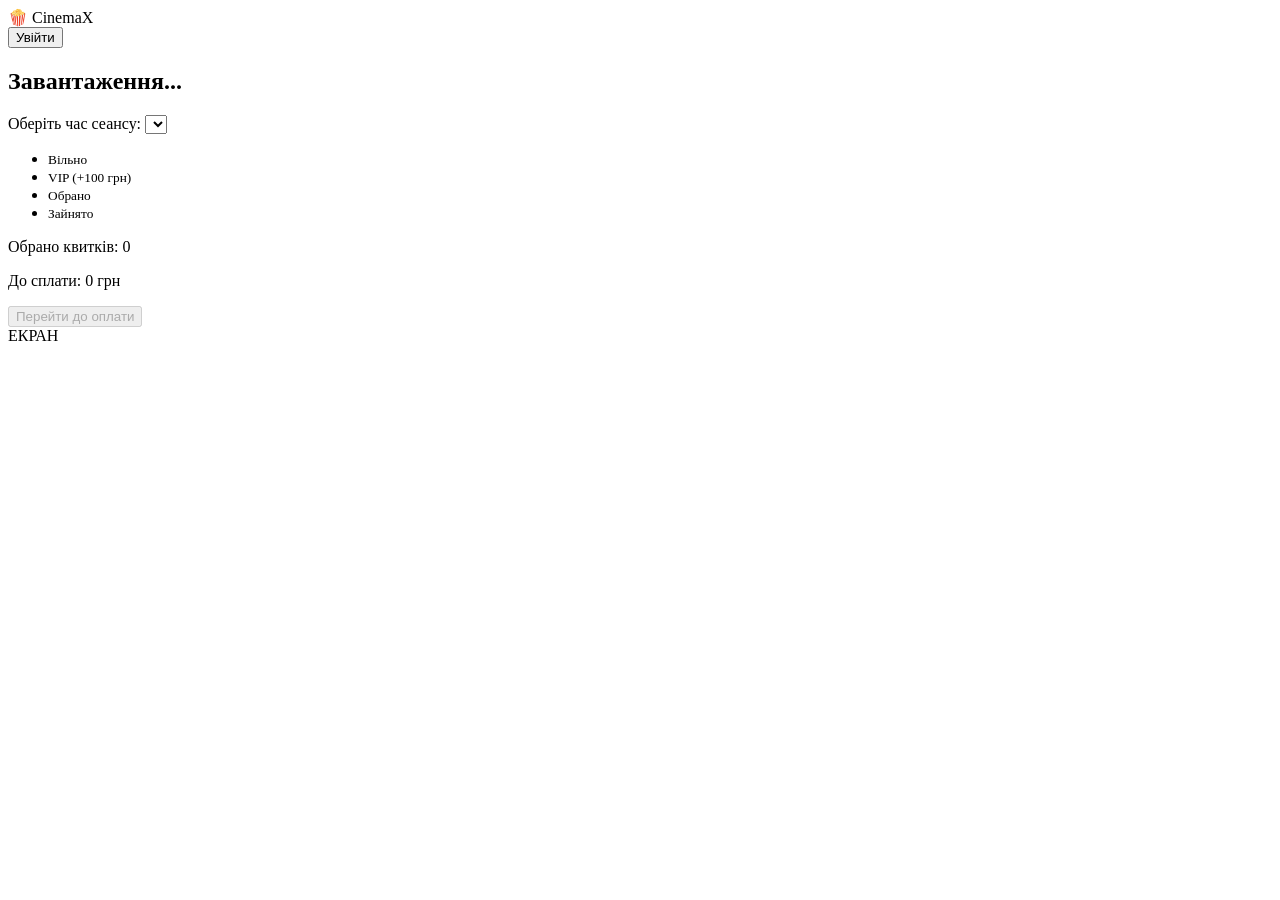
==== frontend/pages/booking/index.html @ 3bf314ae "Initial commit" ====
<!DOCTYPE html>
<html lang="uk">
<head>
    <meta charset="UTF-8" />
    <meta name="viewport" content="width=device-width, initial-scale=1.0" />
    <title>Вибір місць | Cinema Booking</title>
    <link rel="stylesheet" href="/assets/css/global.css" />
    <link rel="stylesheet" href="/pages/booking/style.css">
    
<script src="/pages/booking/script.js" defer></script>
</head>
<body>
<header class="navbar">
    <div class="logo" style="cursor:pointer;" onclick="window.location.href='../home/index.html'">🍿 CinemaX</div>
    <div class="nav-actions">
        <button id="auth-btn" class="btn-primary" onclick="window.location.href='../login/index.html'">Увійти</button>
    </div>
</header>

    <div class="glass-panel layout-grid">
        
        <aside class="sidebar">
            <div class="movie-info">
                <h1 id="movie-title">Завантаження...</h1>
                <p class="selected-date" id="selected-date"></p>
            </div>

            <div class="time-selector">
                <label>Оберіть час сеансу:</label>
                <select id="session-time">
                </select>
            </div>

            <ul class="showcase">
                <li><div class="seat"></div><small>Вільно</small></li>
                <li><div class="seat vip"></div><small>VIP (+100 грн)</small></li>
                <li><div class="seat selected"></div><small>Обрано</small></li>
                <li><div class="seat occupied"></div><small>Зайнято</small></li>
            </ul>

            <div class="checkout-panel">
                <p class="text">Обрано квитків: <span id="count">0</span></p>
                <p class="text">До сплати: <span id="total" class="highlight">0</span> грн</p>
<button id="book-btn" class="book-btn" disabled>Перейти до оплати</button>
                
                <div id="liqpay-container" style="display: none; margin-top: 15px;"></div>
            </div>
        </aside>

        <main class="cinema-hall">
            <div class="screen-container">
                <div class="screen-glow"></div>
                <div class="screen">ЕКРАН</div>
            </div>
            
            <div class="seats-wrapper" id="seats-container"></div>
        </main>

    </div>

    <script src="/assets/js/api.js"></script>
    <script src="/assets/js/auth.js"></script>

</body>
</html>
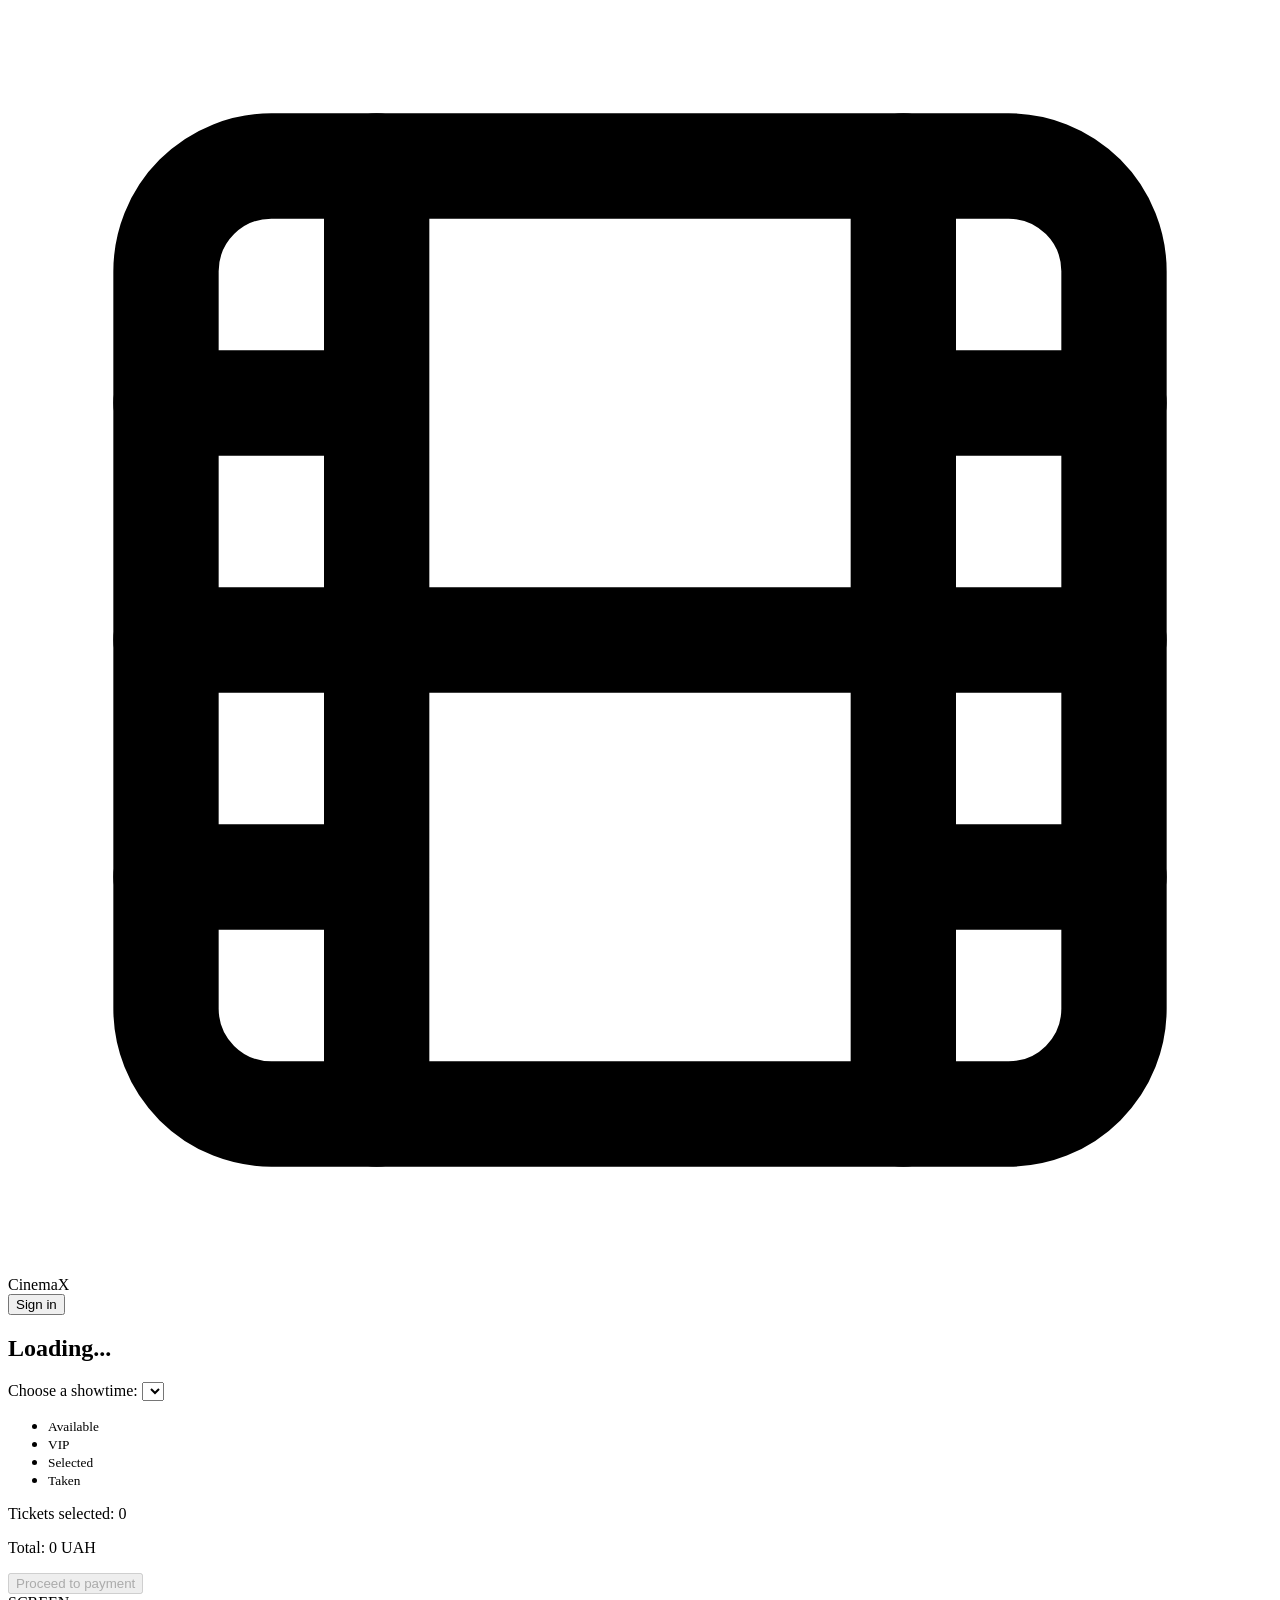
==== commit 08019909: "feat(frontend): design system refresh, English UI, admin UX" ====
--- a/frontend/pages/booking/index.html
+++ b/frontend/pages/booking/index.html
@@ -1,19 +1,19 @@
 <!DOCTYPE html>
-<html lang="uk">
+<html lang="en">
 <head>
     <meta charset="UTF-8" />
     <meta name="viewport" content="width=device-width, initial-scale=1.0" />
-    <title>Вибір місць | Cinema Booking</title>
-    <link rel="stylesheet" href="/assets/css/global.css" />
-    <link rel="stylesheet" href="/pages/booking/style.css">
+    <title>Seat selection | CinemaX</title>
+    <link rel="stylesheet" href="/assets/css/global.css?v=3" />
+    <link rel="stylesheet" href="/pages/booking/style.css?v=3">
     
-<script src="/pages/booking/script.js" defer></script>
+<script src="/pages/booking/script.js?v=3" defer></script>
 </head>
 <body>
 <header class="navbar">
-    <div class="logo" style="cursor:pointer;" onclick="window.location.href='../home/index.html'">🍿 CinemaX</div>
+    <div class="logo" style="cursor:pointer;" onclick="window.location.href='../home/index.html'"><svg class="icon" viewBox="0 0 24 24" fill="none" stroke="currentColor" stroke-width="2" stroke-linecap="round" stroke-linejoin="round"><rect width="18" height="18" x="3" y="3" rx="2"/><path d="M7 3v18M3 7.5h4M17 7.5h4M3 12h18M3 16.5h4M17 16.5h4M17 3v18"/></svg> CinemaX</div>
     <div class="nav-actions">
-        <button id="auth-btn" class="btn-primary" onclick="window.location.href='../login/index.html'">Увійти</button>
+        <button id="auth-btn" class="btn-primary" onclick="window.location.href='../login/index.html'">Sign in</button>
     </div>
 </header>
 
@@ -21,27 +21,27 @@
         
         <aside class="sidebar">
             <div class="movie-info">
-                <h1 id="movie-title">Завантаження...</h1>
+                <h1 id="movie-title">Loading...</h1>
                 <p class="selected-date" id="selected-date"></p>
             </div>
 
             <div class="time-selector">
-                <label>Оберіть час сеансу:</label>
+                <label>Choose a showtime:</label>
                 <select id="session-time">
                 </select>
             </div>
 
             <ul class="showcase">
-                <li><div class="seat"></div><small>Вільно</small></li>
-                <li><div class="seat vip"></div><small>VIP (+100 грн)</small></li>
-                <li><div class="seat selected"></div><small>Обрано</small></li>
-                <li><div class="seat occupied"></div><small>Зайнято</small></li>
+                <li><div class="seat"></div><small>Available</small></li>
+                <li><div class="seat vip"></div><small>VIP</small></li>
+                <li><div class="seat selected"></div><small>Selected</small></li>
+                <li><div class="seat occupied"></div><small>Taken</small></li>
             </ul>
 
             <div class="checkout-panel">
-                <p class="text">Обрано квитків: <span id="count">0</span></p>
-                <p class="text">До сплати: <span id="total" class="highlight">0</span> грн</p>
-<button id="book-btn" class="book-btn" disabled>Перейти до оплати</button>
+                <p class="text">Tickets selected: <span id="count">0</span></p>
+                <p class="text">Total: <span id="total" class="highlight">0</span> UAH</p>
+<button id="book-btn" class="book-btn" disabled>Proceed to payment</button>
                 
                 <div id="liqpay-container" style="display: none; margin-top: 15px;"></div>
             </div>
@@ -50,7 +50,7 @@
         <main class="cinema-hall">
             <div class="screen-container">
                 <div class="screen-glow"></div>
-                <div class="screen">ЕКРАН</div>
+                <div class="screen">SCREEN</div>
             </div>
             
             <div class="seats-wrapper" id="seats-container"></div>
@@ -58,8 +58,8 @@
 
     </div>
 
-    <script src="/assets/js/api.js"></script>
-    <script src="/assets/js/auth.js"></script>
+    <script src="/assets/js/api.js?v=3"></script>
+    <script src="/assets/js/auth.js?v=3"></script>
 
 </body>
 </html>
